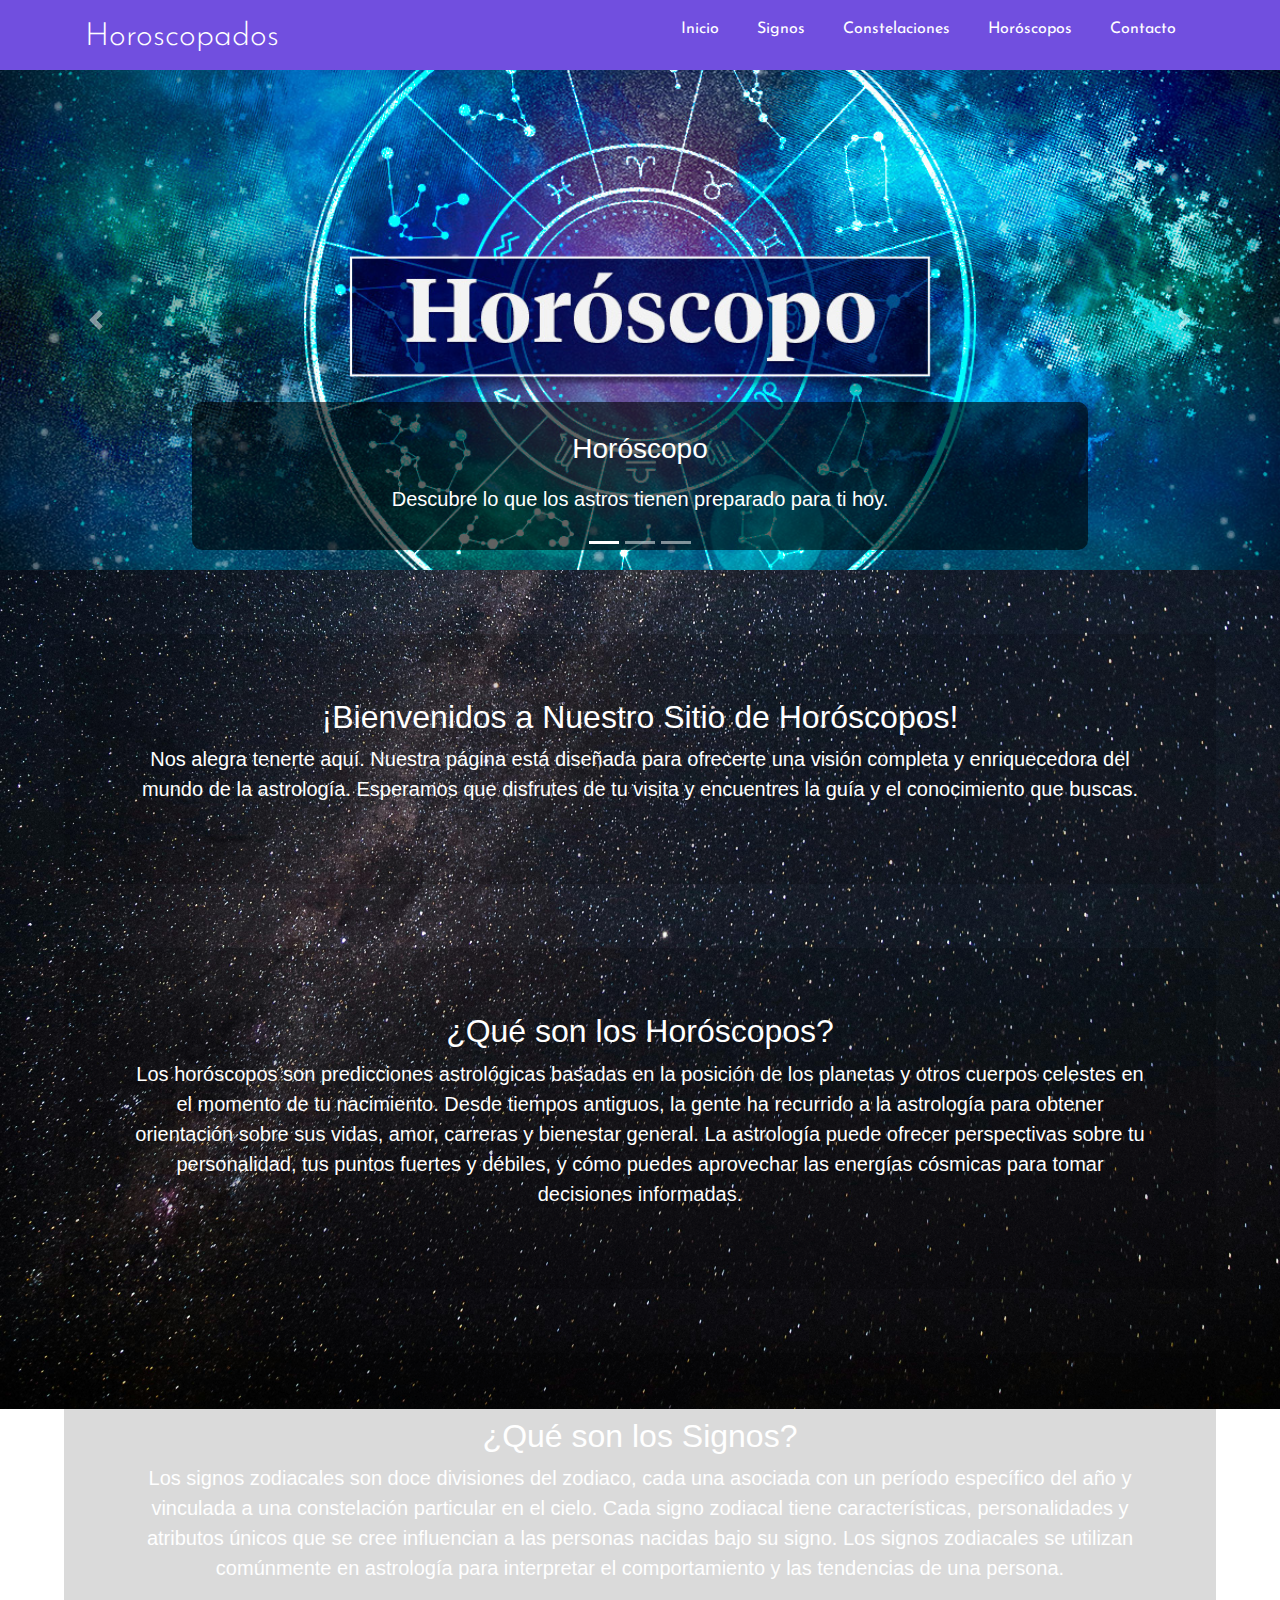
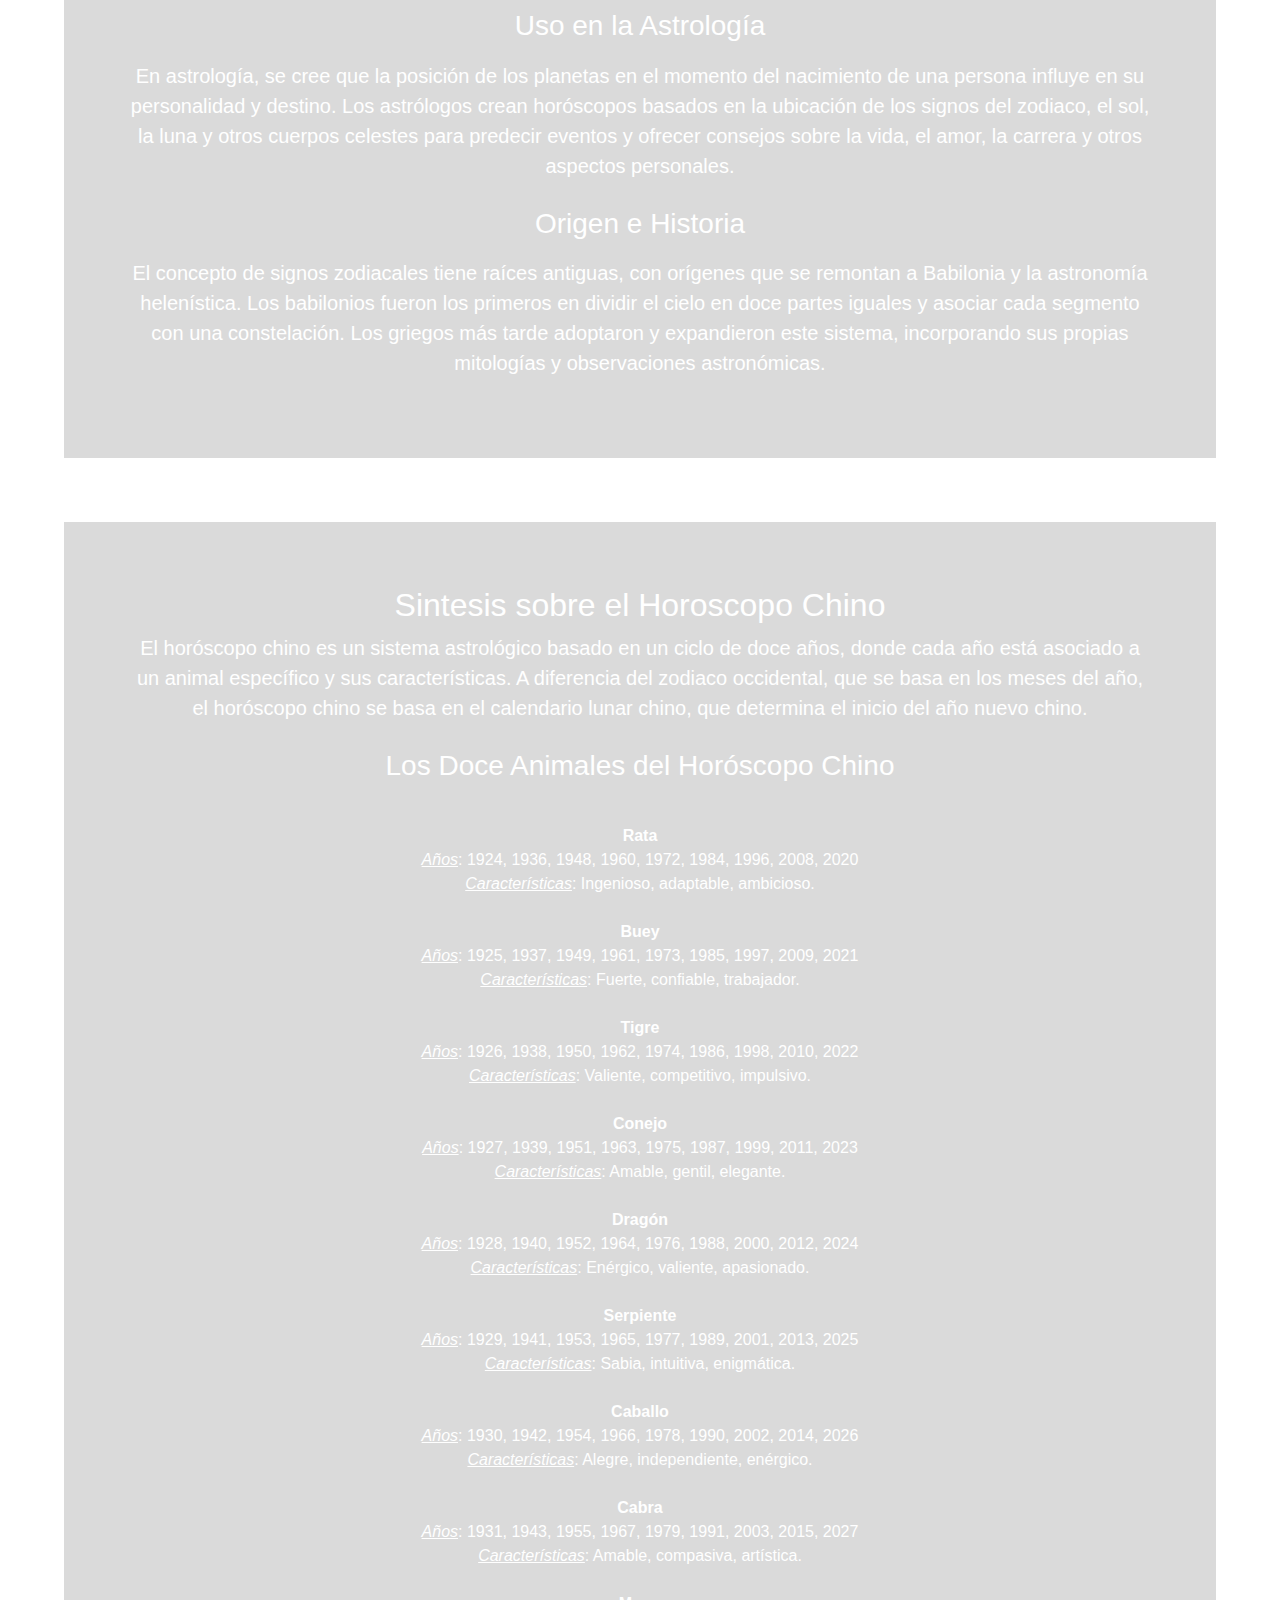
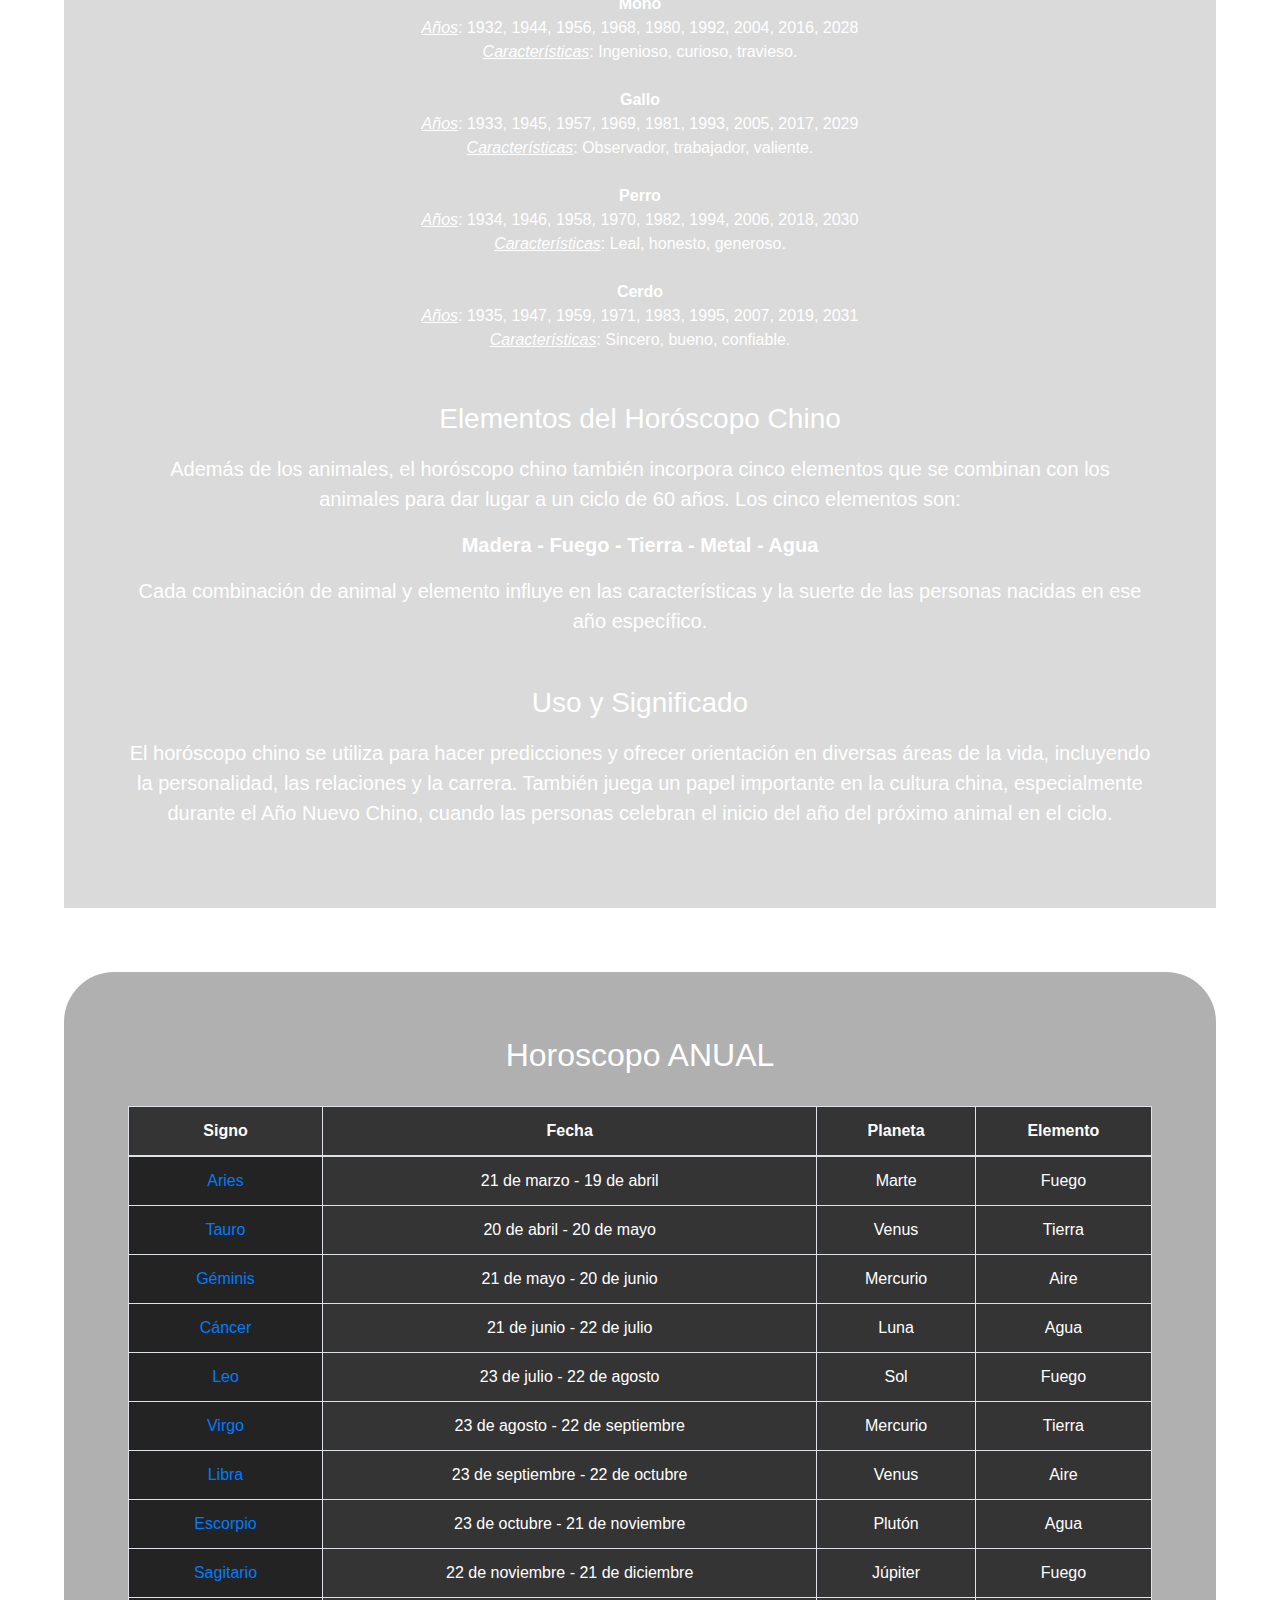
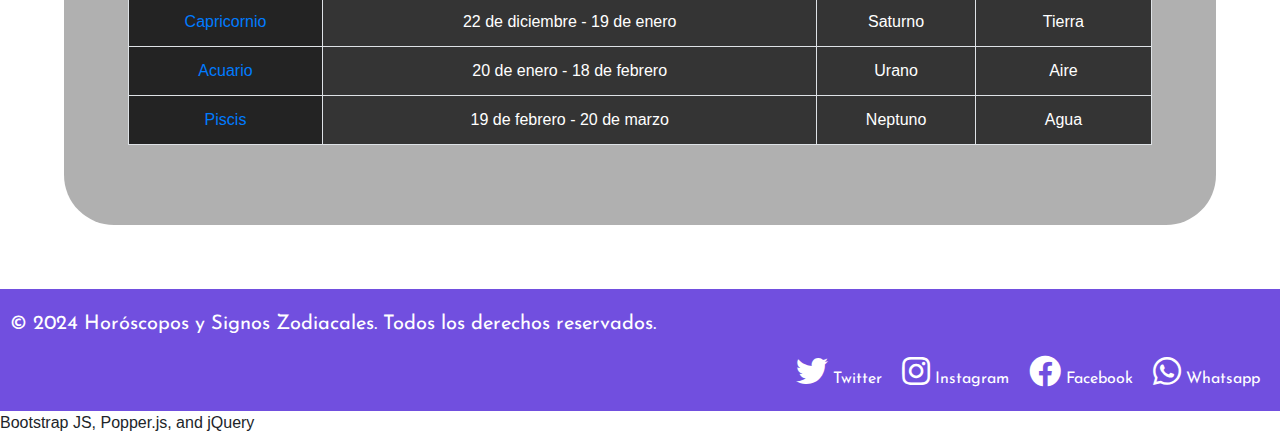
==== index.html @ 8a227019 "Commit" ====
<!DOCTYPE html>
<html lang="en">
<head>
  <meta charset="UTF-8">
  <meta name="viewport" content="width=device-width, initial-scale=1.0">
  <meta http-equiv="X-UA-Compatible" content="ie=edge">
  <title>Horoscopados | Inicio</title>
  <link rel="icon" type="image/x-icon" href="Imagenes/astrologia.png">
  <link rel="stylesheet" href="./Styles/estilos.css">
  <link rel="preconnect" href="https://fonts.googleapis.com">
  <link rel="preconnect" href="https://fonts.gstatic.com" crossorigin>
  <link href="https://fonts.googleapis.com/css2?family=Josefin+Sans:ital,wght@0,100..700;1,100..700&display=swap" rel="stylesheet">
  <link rel="stylesheet" href="https://cdnjs.cloudflare.com/ajax/libs/font-awesome/5.15.4/css/all.min.css" integrity="sha512-1ycn6IcaQQ40/MKBW2W4Rhis/DbILU74C1vSrLJxCq57o941Ym01SwNsOMqvEBFlcgUa6xLiPY/NS5R+E6ztJQ=="
  crossorigin="anonymous" referrerpolicy="no-referrer">
  <link rel="stylesheet" href="https://maxcdn.bootstrapcdn.com/bootstrap/4.5.2/css/bootstrap.min.css">
</head>
<body>
<div class="navbar">
        <div class="container flex">
          <h1>Horoscopados</h1>
            <nav>
              <ul>
                <li class="nav"><a href="index.html">Inicio</a></li>
                <li class="nav"><a href="signos.html">Signos</a></li>
                <li class="nav"><a href="constelaciones.html">Constelaciones</a></li>
                <li class="nav"><a href="hanual.html">Horóscopos</a></li>
                <li class="nav"><a href="contacto_index.html" target="_blank">Contacto</a></li>
              </ul>
            </nav>
        </div>
    </div>

    <div id="horoscopoCarousel" class="carousel slide" data-ride="carousel">
      <ul class="carousel-indicators">
          <li data-target="#horoscopoCarousel" data-slide-to="0" class="active"></li>
          <li data-target="#horoscopoCarousel" data-slide-to="1"></li>
          <li data-target="#horoscopoCarousel" data-slide-to="2"></li>
      </ul>
      <div class="carousel-inner">
          <div class="carousel-item active">
            <a href="#mihoroscopo">
              <img src="Imagenes/horoscopo1.jpg" alt="Horóscopo Diario" class="d-block w-100">
                <div class="carousel-caption">
                  <h3>Horóscopo</h3>
                  <p>Descubre lo que los astros tienen preparado para ti hoy.</p>
                </div>
            </a>
          </div>
          <div class="carousel-item">
            <a href="signos.html">
              <img src="Imagenes/horoscopo2.jpg" alt="Signos del Zodiaco" class="d-block w-100">
                <div class="carousel-caption">
                  <h3>Signos del Zodiaco</h3>
                  <p>Conoce las características de cada signo zodiacal.</p>
                </div>
            </a>
          </div>

          <div class="carousel-item">
            <a href="constelaciones.html">
              <img src="Imagenes/horoscopo3.jpg" alt="Constelaciones" class="d-block w-100">
                <div class="carousel-caption">
                  <h3>Constelaciones</h3>
                  <p>Conoce aun mas sobre las Constelaciones!</p>
                </div>
            </a>
          </div>
      </div>

      <a class="carousel-control-prev" href="#horoscopoCarousel" data-slide="prev">
          <span class="carousel-control-prev-icon"></span>
          <span class="sr-only">Previous</span>
      </a>
      <a class="carousel-control-next" href="#horoscopoCarousel" data-slide="next">
          <span class="carousel-control-next-icon"></span>
          <span class="sr-only">Next</span>
      </a>
    </div>

  <div class="intro">
      <h2>¡Bienvenidos a Nuestro Sitio de Horóscopos!</h2>
      <p>Nos alegra tenerte aquí. Nuestra página está diseñada para ofrecerte una visión completa y enriquecedora del mundo de la astrología. Esperamos que disfrutes de tu visita y encuentres la guía y el conocimiento que buscas.</p>
  </div>

  <div class="intro">
    <h2>¿Qué son los Horóscopos?</h2>
    <p>Los horóscopos son predicciones astrológicas basadas en la posición de los planetas y otros cuerpos celestes en el momento de tu nacimiento. Desde tiempos antiguos, la gente ha recurrido a la astrología para obtener orientación sobre sus vidas, amor, carreras y bienestar general. La astrología puede ofrecer perspectivas sobre tu personalidad, tus puntos fuertes y débiles, y cómo puedes aprovechar las energías cósmicas para tomar decisiones informadas.</p>
  </div>

  <div class="intro">
    <h2>¿Qué son los Signos?</h2>
    <p>Los signos zodiacales son doce divisiones del zodiaco, cada una asociada con un período específico del año y vinculada a una constelación particular en el cielo. Cada signo zodiacal tiene características, personalidades y atributos únicos que se cree influencian a las personas nacidas bajo su signo. Los signos zodiacales se utilizan comúnmente en astrología para interpretar el comportamiento y las tendencias de una persona.</p>
    <h3>Uso en la Astrología</h3>
    <p>En astrología, se cree que la posición de los planetas en el momento del nacimiento de una persona influye en su personalidad y destino. Los astrólogos crean horóscopos basados en la ubicación de los signos del zodiaco, el sol, la luna y otros cuerpos celestes para predecir eventos y ofrecer consejos sobre la vida, el amor, la carrera y otros aspectos personales.</p>
    <h3>Origen e Historia</h3>
    <p>El concepto de signos zodiacales tiene raíces antiguas, con orígenes que se remontan a Babilonia y la astronomía helenística. Los babilonios fueron los primeros en dividir el cielo en doce partes iguales y asociar cada segmento con una constelación. Los griegos más tarde adoptaron y expandieron este sistema, incorporando sus propias mitologías y observaciones astronómicas.</p>
  </div>

  <div class="intro">
    <h2>Sintesis sobre el Horoscopo Chino</h2>
    <p>El horóscopo chino es un sistema astrológico basado en un ciclo de doce años, donde cada año está asociado a un animal específico y sus características. A diferencia del zodiaco occidental, que se basa en los meses del año, el horóscopo chino se basa en el calendario lunar chino, que determina el inicio del año nuevo chino.</p>
    <h3>Los Doce Animales del Horóscopo Chino</h3>
    <ul class="animals-list">
      <li>
        <br><strong>Rata</strong><br>
        <em><u>Años</u></em>: 1924, 1936, 1948, 1960, 1972, 1984, 1996, 2008, 2020<br>
        <em><u>Características</u></em>: Ingenioso, adaptable, ambicioso.
      </li>
      <li>
        <br><strong>Buey</strong><br>
        <em><u>Años</u></em>: 1925, 1937, 1949, 1961, 1973, 1985, 1997, 2009, 2021<br>
        <em><u>Características</u></em>: Fuerte, confiable, trabajador.
      </li>
      <li>
        <br><strong>Tigre</strong><br>
        <em><u>Años</u></em>: 1926, 1938, 1950, 1962, 1974, 1986, 1998, 2010, 2022<br>
        <em><u>Características</u></em>: Valiente, competitivo, impulsivo.
      </li>
      <li>
        <br><strong>Conejo</strong><br>
        <em><u>Años</u></em>: 1927, 1939, 1951, 1963, 1975, 1987, 1999, 2011, 2023<br>
        <em><u>Características</u></em>: Amable, gentil, elegante.
      </li>
      <li>
        <br><strong>Dragón</strong><br>
        <em><u>Años</u></em>: 1928, 1940, 1952, 1964, 1976, 1988, 2000, 2012, 2024<br>
        <em><u>Características</u></em>: Enérgico, valiente, apasionado.
      </li>
      <li>
        <br><strong>Serpiente</strong><br>
        <em><u>Años</u></em>: 1929, 1941, 1953, 1965, 1977, 1989, 2001, 2013, 2025<br>
        <em><u>Características</u></em>: Sabia, intuitiva, enigmática.
      </li>
      <li>
        <br><strong>Caballo</strong><br>
        <em><u>Años</u></em>: 1930, 1942, 1954, 1966, 1978, 1990, 2002, 2014, 2026<br>
        <em><u>Características</u></em>: Alegre, independiente, enérgico.
      </li>
      <li>
        <br><strong>Cabra</strong><br>
        <em><u>Años</u></em>: 1931, 1943, 1955, 1967, 1979, 1991, 2003, 2015, 2027<br>
        <em><u>Características</u></em>: Amable, compasiva, artística.
      </li>
      <li>
        <br><strong>Mono</strong><br>
        <em><u>Años</u></em>: 1932, 1944, 1956, 1968, 1980, 1992, 2004, 2016, 2028<br>
        <em><u>Características</u></em>: Ingenioso, curioso, travieso.
      </li>
      <li>
        <br><strong>Gallo</strong><br>
        <em><u>Años</u></em>: 1933, 1945, 1957, 1969, 1981, 1993, 2005, 2017, 2029<br>
        <em><u>Características</u></em>: Observador, trabajador, valiente.
      </li>
      <li>
        <br><strong>Perro</strong><br>
        <em><u>Años</u></em>: 1934, 1946, 1958, 1970, 1982, 1994, 2006, 2018, 2030<br>
        <em><u>Características</u></em>: Leal, honesto, generoso.
      </li>
      <li>
        <br><strong>Cerdo</strong><br>
        <em><u>Años</u></em>: 1935, 1947, 1959, 1971, 1983, 1995, 2007, 2019, 2031<br>
        <em><u>Características</u></em>: Sincero, bueno, confiable.
      </li>
    </ul><br>

    <h3>Elementos del Horóscopo Chino</h3>
    <p>Además de los animales, el horóscopo chino también incorpora cinco elementos que se combinan con los animales para dar lugar a un ciclo de 60 años. Los cinco elementos son:</p>
    <p><strong>Madera - Fuego - Tierra - Metal - Agua</strong></p>
    <p>Cada combinación de animal y elemento influye en las características y la suerte de las personas nacidas en ese año específico.</p><br>
    <h3>Uso y Significado</h3>
    <p>El horóscopo chino se utiliza para hacer predicciones y ofrecer orientación en diversas áreas de la vida, incluyendo la personalidad, las relaciones y la carrera. También juega un papel importante en la cultura china, especialmente durante el Año Nuevo Chino, cuando las personas celebran el inicio del año del próximo animal en el ciclo.</p>
  </div>

  <div class="mihoroscopo">
      <h2>Horoscopo ANUAL</h2><br>
      <table class="table table-bordered table-hover">
        <thead>
          <tr>
            <th scope="col">Signo</th>
            <th scope="col">Fecha</th>
            <th scope="col">Planeta</th>
            <th scope="col">Elemento</th>
          </tr>
        </thead>
        <tbody>
          <tr>
            <td class="signos"><a href="anual.html#ARIES">Aries</a></td>
            <td>21 de marzo - 19 de abril</td>
            <td>Marte</td>
            <td>Fuego</td>
          </tr>
          <tr>
            <td class="signos"><a href="anual.html#TAURO">Tauro</a></td>
            <td>20 de abril - 20 de mayo</td>
            <td>Venus</td>
            <td>Tierra</td>
          </tr>
          <tr>
            <td class="signos"><a href="anual.html#GEMINIS">Géminis</a></td>
            <td>21 de mayo - 20 de junio</td>
            <td>Mercurio</td>
            <td>Aire</td>
          </tr>
          <tr>
            <td class="signos"><a href="anual.html#CANCER">Cáncer</a></td>
            <td>21 de junio - 22 de julio</td>
            <td>Luna</td>
            <td>Agua</td>
          </tr>
          <tr>
            <td class="signos"><a href="anual.html#LEO">Leo</a></td>
            <td>23 de julio - 22 de agosto</td>
            <td>Sol</td>
            <td>Fuego</td>
          </tr>
          <tr>
            <td class="signos"><a href="anual.html#VIRGO">Virgo</a></td>
            <td>23 de agosto - 22 de septiembre</td>
            <td>Mercurio</td>
            <td>Tierra</td>
          </tr>
          <tr>
            <td class="signos"><a href="anual.html#LIBRA">Libra</a></td>
            <td>23 de septiembre - 22 de octubre</td>
            <td>Venus</td>
            <td>Aire</td>
          </tr>
          <tr>
            <td class="signos"><a href="anual.html#ESCORPIO">Escorpio</a></td>
            <td>23 de octubre - 21 de noviembre</td>
            <td>Plutón</td>
            <td>Agua</td>
          </tr>
          <tr>
            <td class="signos"><a href="anual.html#SAGITARIO">Sagitario</a></td>
            <td>22 de noviembre - 21 de diciembre</td>
            <td>Júpiter</td>
            <td>Fuego</td>
          </tr>
          <tr>
            <td class="signos"><a href="anual.html#CAPRICORNIO">Capricornio</a></td>
            <td>22 de diciembre - 19 de enero</td>
            <td>Saturno</td>
            <td>Tierra</td>
          </tr>
          <tr>
            <td class="signos"><a href="anual.html#ACUARIO">Acuario</a></td>
            <td>20 de enero - 18 de febrero</td>
            <td>Urano</td>
            <td>Aire</td>
          </tr>
          <tr>
            <td class="signos"><a href="anual.html#PISCIS">Piscis</a></td>
            <td>19 de febrero - 20 de marzo</td>
            <td>Neptuno</td>
            <td>Agua</td>
          </tr>
        </tbody>
      </table>
  </div>

    <footer>
      <p>&copy; 2024 Horóscopos y Signos Zodiacales. Todos los derechos reservados.</p>
      <div class="profiles">
        <a href="https://x.com/" target="_blank"><i class="fab fa-twitter fa-2x"></i> Twitter</a>
        <a href="https://www.instagram.com/" target="_blank"><i class="fab fa-instagram fa-2x"></i> Instagram </a>
        <a href="https://www.facebook.com/" target="_blank"><i class="fab fa-facebook fa-2x"></i> Facebook </a>
        <a href="https://web.whatsapp.com/" target="_blank"><i class="fab fa-whatsapp fa-2x"></i> Whatsapp</a>
      </div>
    </footer>

     Bootstrap JS, Popper.js, and jQuery
    <script src="https://ajax.googleapis.com/ajax/libs/jquery/3.5.1/jquery.min.js"></script>
    <script src="https://cdnjs.cloudflare.com/ajax/libs/popper.js/1.16.0/umd/popper.min.js"></script>
    <script src="https://maxcdn.bootstrapcdn.com/bootstrap/4.5.2/js/bootstrap.min.js"></script>

  </body>
  </html>
---- Styles/estilos.css ----
/* Sobreescribe el estilo por defecto y establece el padding y el margen a cero */

 * {
    box-sizing: border-box;
    padding: 0;
    margin: 0;
    color: white;
  }
  
  .josefin-sans-uniquifier { 
    font-family: "Josefin Sans", sans-serif;
    font-optical-sizing: auto;
    font-weight: 100px;
    font-style: normal;
   }

  body {
    background-image: url('../Imagenes/Constelacion-fondo.jpg');
    background-size: cover;   /* Cubre todo el fondo */
    background-position: center;
    background-repeat: no-repeat;   /* Evita que la imagen se repita */
    background-attachment: fixed;   /* Fija la imagen de fondo */
    margin: 0;
    padding: 0;
    height: 100vh;    /* Asegura que el body ocupa toda la altura de la ventana */
  }

  .intro {
    background-color: hsla(0, 0%, 0%, 0.147);
    padding: 5%;
    margin: 5%;
  } 

  .anual {
    background-color: hsla(0, 0%, 0%, 0.308);
    border-radius: 45%;
    padding: 5%;
    margin: 5%;
  }
  
  .josefin-sans-uniquifier h1 {
    text-align: center;
    margin-top: 45px;
    margin-bottom: 0px;
  }
  
  .anual h2 {
    background-color: whitesmoke;
    border-radius: 60%;
    color: black;
    padding: 3px;
    margin: 0;
    font-weight: bold;
  }
  
  .mihoroscopo {
    background-color: hsla(0, 0%, 0%, 0.308);
    border-radius: 50px;
    padding: 5%;
    margin: 5%;
  }
  
  .signos {
    background-color: hsla(0, 0%, 0%, 0.311);
    padding: 5px;
    margin: 5px;
  }
  
  /* Hacer todo el texto de los links negro y sin decoración*/
  a {
    color: black;
    text-decoration: none;
  }
  
  
  h1 {
    font-size: 30px;
    font-weight: 600;
    margin: 10px 0;
    line-height: 1.2;
  }
  
  
  h2 {
    font-size: 25px;
    font-weight: 300;
    margin: 10px 0;
    line-height: 1.2;
    text-align: center;
  }

  h3 {
    text-align: center;
    padding: 10px;
  }
  
  p {
    font-size: 20px;
    margin: 10px 0;
    display: block;
    text-align:center;
  }
  
  /* Todas las imágenes deben ser del mismo tamaño que su contenedor*/
  img {
    width: 50%;
  }
  
  /* Remover el estilo a los elementos de una lista */
  li {
    list-style-type: none;
  }
  
  
 /* p {
    font-size: 20px;
    margin: 10px 0;
  } */

  .navbar h1 {
    color: white;
  }

  /*.linea1 {
    text-align: center;
    text-decoration: underline;
    padding-top: 80px;
  }
/* Centra el elemento y establece un ancho máximo y se asegura que los elementos puedan fluir através*/

.container {
    margin: 0 auto;
    max-width: border-box;
    overflow: visible;
  }

  /* Aplica el color de fondo, altura y "padding"*/

  .navbar {
    background-color: rgb(113, 79, 223);
    height: 70px;
    padding: 0 30px;
    font-family: "Josefin Sans", sans-serif;
  }

  /* Establece el tamaño de la fuente (font size), reduce el peso de las fuente (font-weight), agrega margen y alto de línea (line height) */

  .navbar h1 {
    font-size: 32px;
    font-weight: 300;
    margin: 10px 0;
    line-height: 1.2;
  } 

  .navbar .flex {
    display: flex;
    justify-content: space-around;
    align-items: center;
    height: 100%;
  }

  .navbar ul {
    display: flex;
  }
  
  /* Cambia el color de ambos enlaces a blanco, agrega padding entre si y margen también */
  
  .navbar a {
    color: white;
    padding: 9px;
    margin: 0 10px;
  }

  .navbar a:hover {
    color: #c498ee;
    border-bottom: 3px solid #9961cd;
  }

  .nav a {
    text-decoration: none;
  }

  /* Personalización del carrusel */
  .carousel-caption {
    background-color: rgba(0, 0, 0, 0.616); /*Fondo semitransparente*/
    padding: 20px;
    border-radius: 10px;  /*Redondear las esquinas de los bordes*/
  }

  .carousel-item img {
    height: 500px;
    object-fit: cover;  /*Cubre el area del contenedor*/
  }
/* se agrega un padding alrededor del footer */

footer {
    background-color: rgb(113, 79, 223);
    padding: 20px 10px;
    font-family: "Josefin Sans", sans-serif;
  }
  
  /* cambia los links a blanco y le hace un margen */
  
  footer a {
    color: white;
    margin: 0 10px;
  }

  footer a:hover {
    color: #9867C5;
    border-bottom: 2px solid #9867C5;
  }
  
  footer p {
    color: white;
    text-align: left;
  }

  .profiles {
    display: flex;
    justify-content: flex-end;
  }

  .grid {
    display: grid;
    grid-template-columns: 700px 700px;
    grid-gap: 50px;
    padding: auto;
    justify-content: center;
    margin: 60px;
  }

  .grid img {
    width: 700px;
  }
  /* Tablets y pantallas más pequeñas */

  .table {
    background-color: rgba(0, 0, 0, 0.7);
    color: white;
    text-align: center;
    margin: auto;
    width: 80%;
  }
  
  .table th,
  .table td {
    padding: 15px;
    border: 1px solid #ddd;
  }
  
  .table-hover tbody tr:hover {
    background-color: rgba(255, 255, 255, 0.1);
  }
  
  .table-bordered th,
  .table-bordered td {
    border: 1px solid #ddd;
  }
  
  .animals-list {
    padding: 0;
    text-align: center;
  }

@media only screen and (max-width: 768px) {
    .grid,
    .grid-3 {
      grid-template-columns: 1fr;
    }

    .grid img {
      width: 500px;
    }
  }

  /* Dispositivos móviles */
@media only screen and (max-width: 500px) {
    .navbar {
      height: 100px;
    }
    /* Cambia la alineación. El logo del título se queda en la parte superior, los enlaces de navegación ahora se muestran debajo*/

    .navbar .flex {
     flex-direction: column;
  }


/* Cuando pasamos encima el mouse, retienen el texto blanco y cambia el borde a negro */

    .navbar a:hover {
    color: white;
    border-bottom: 2px solid black;
  }

/* Establecer el color púrpura para el fondo de los enlaces de navegación, redondear las esquinas de los bordes y darle algo de espaciado*/

    .navbar ul {
      background: #9867C5;
      border-radius: 5px;
      padding: 10px 0;
    }

    .grid img {
      width: 395px;
  }
}
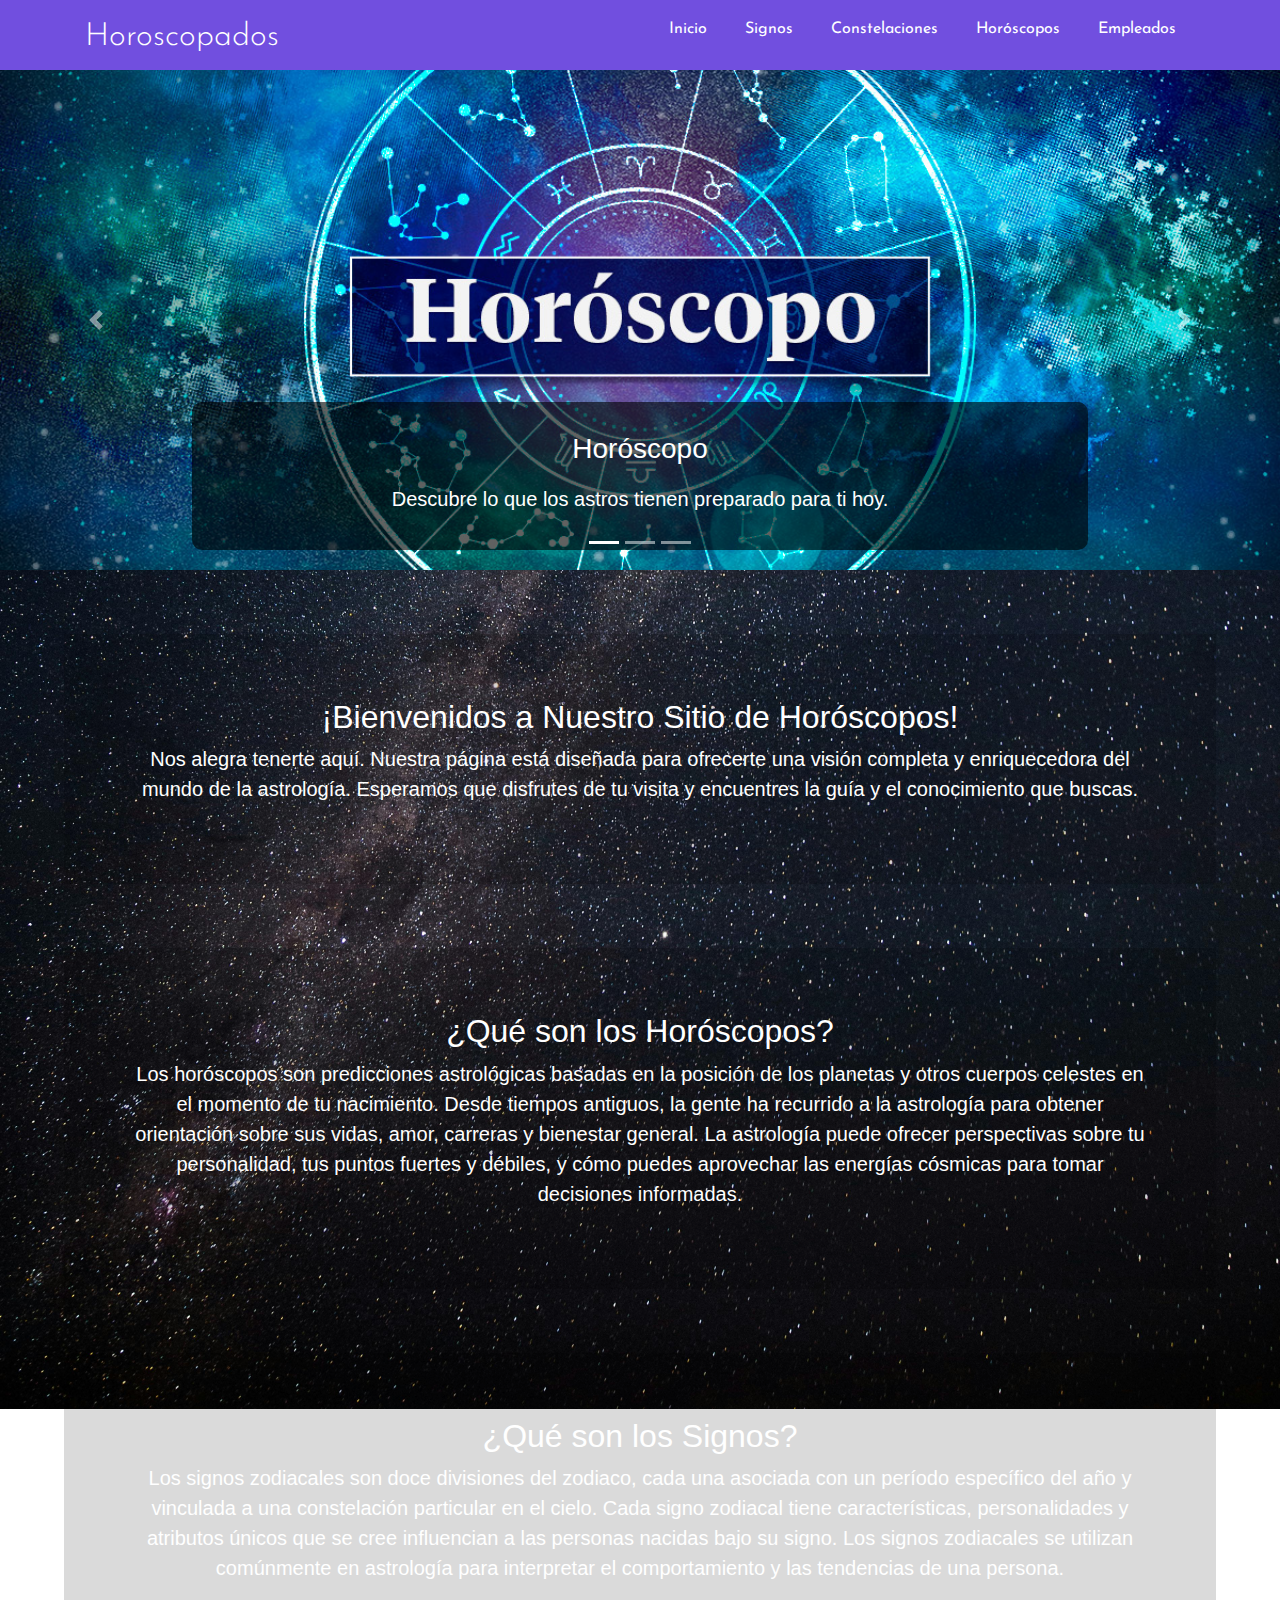
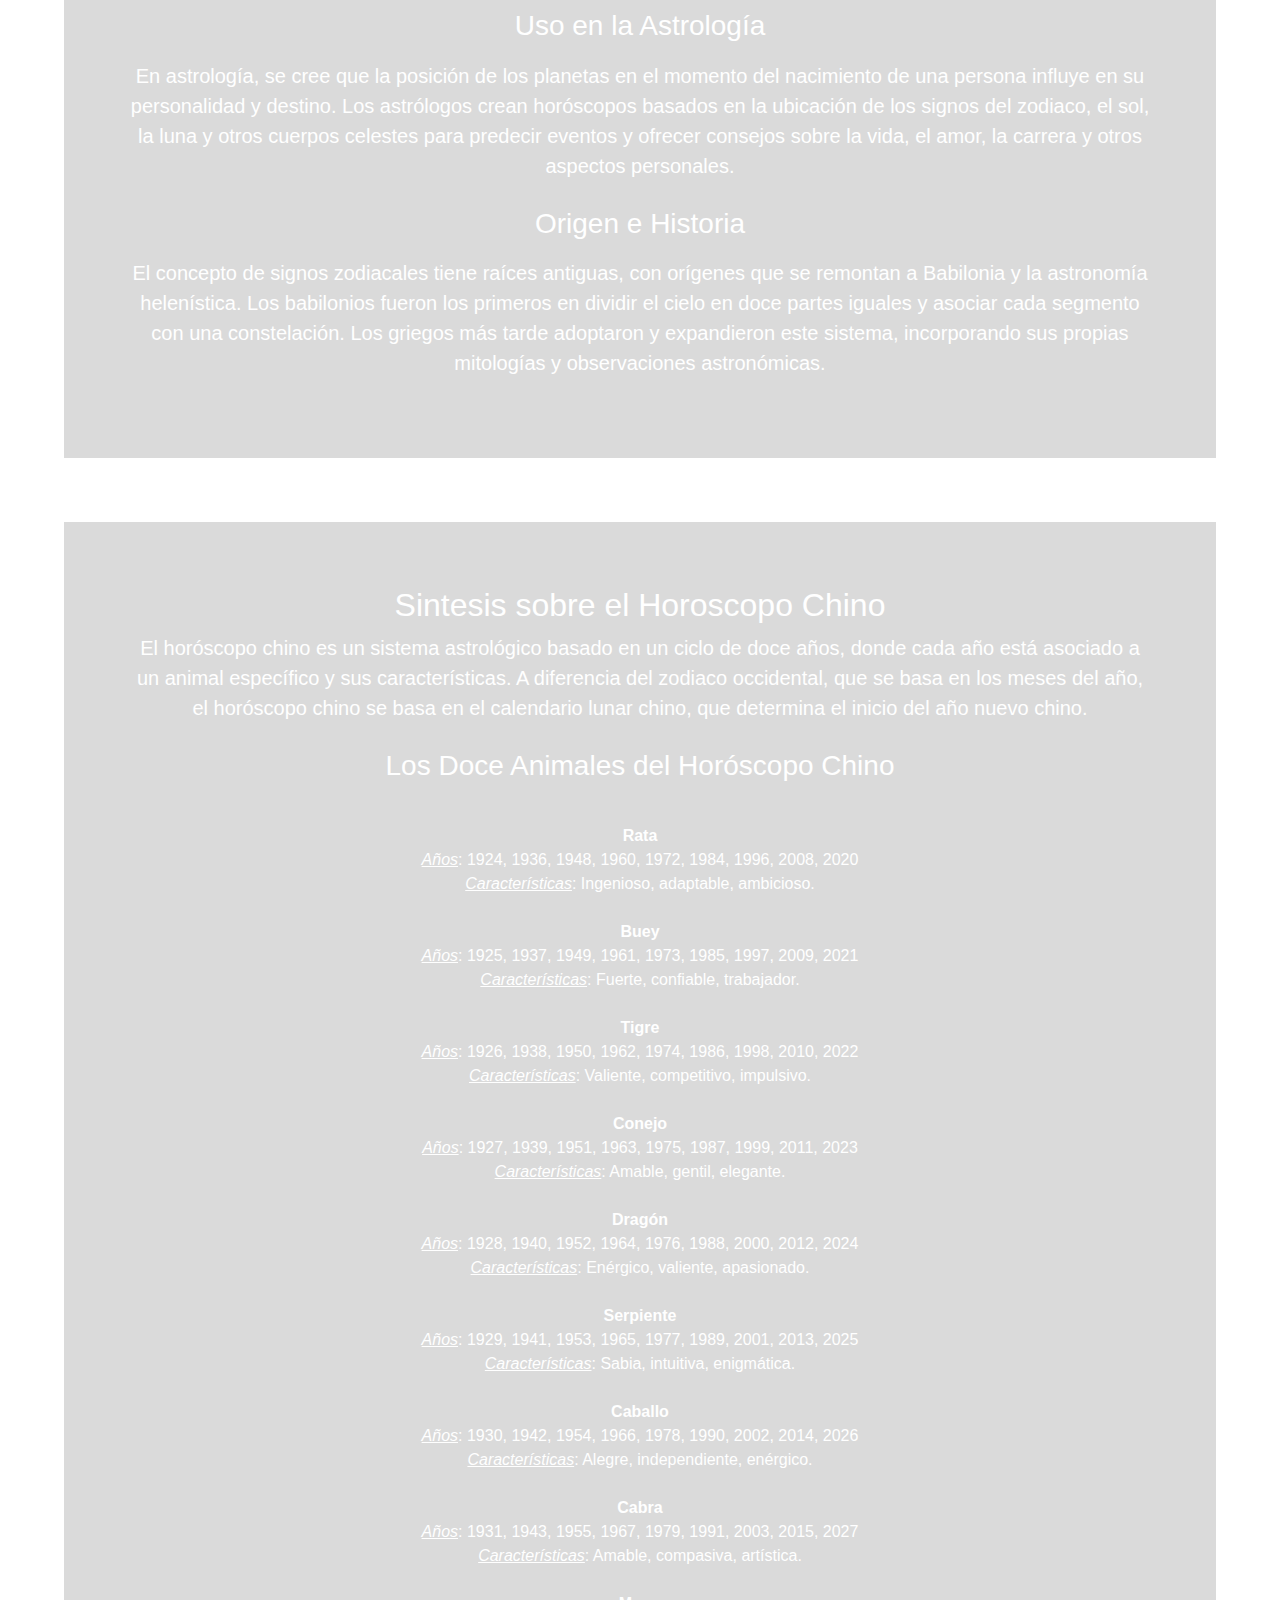
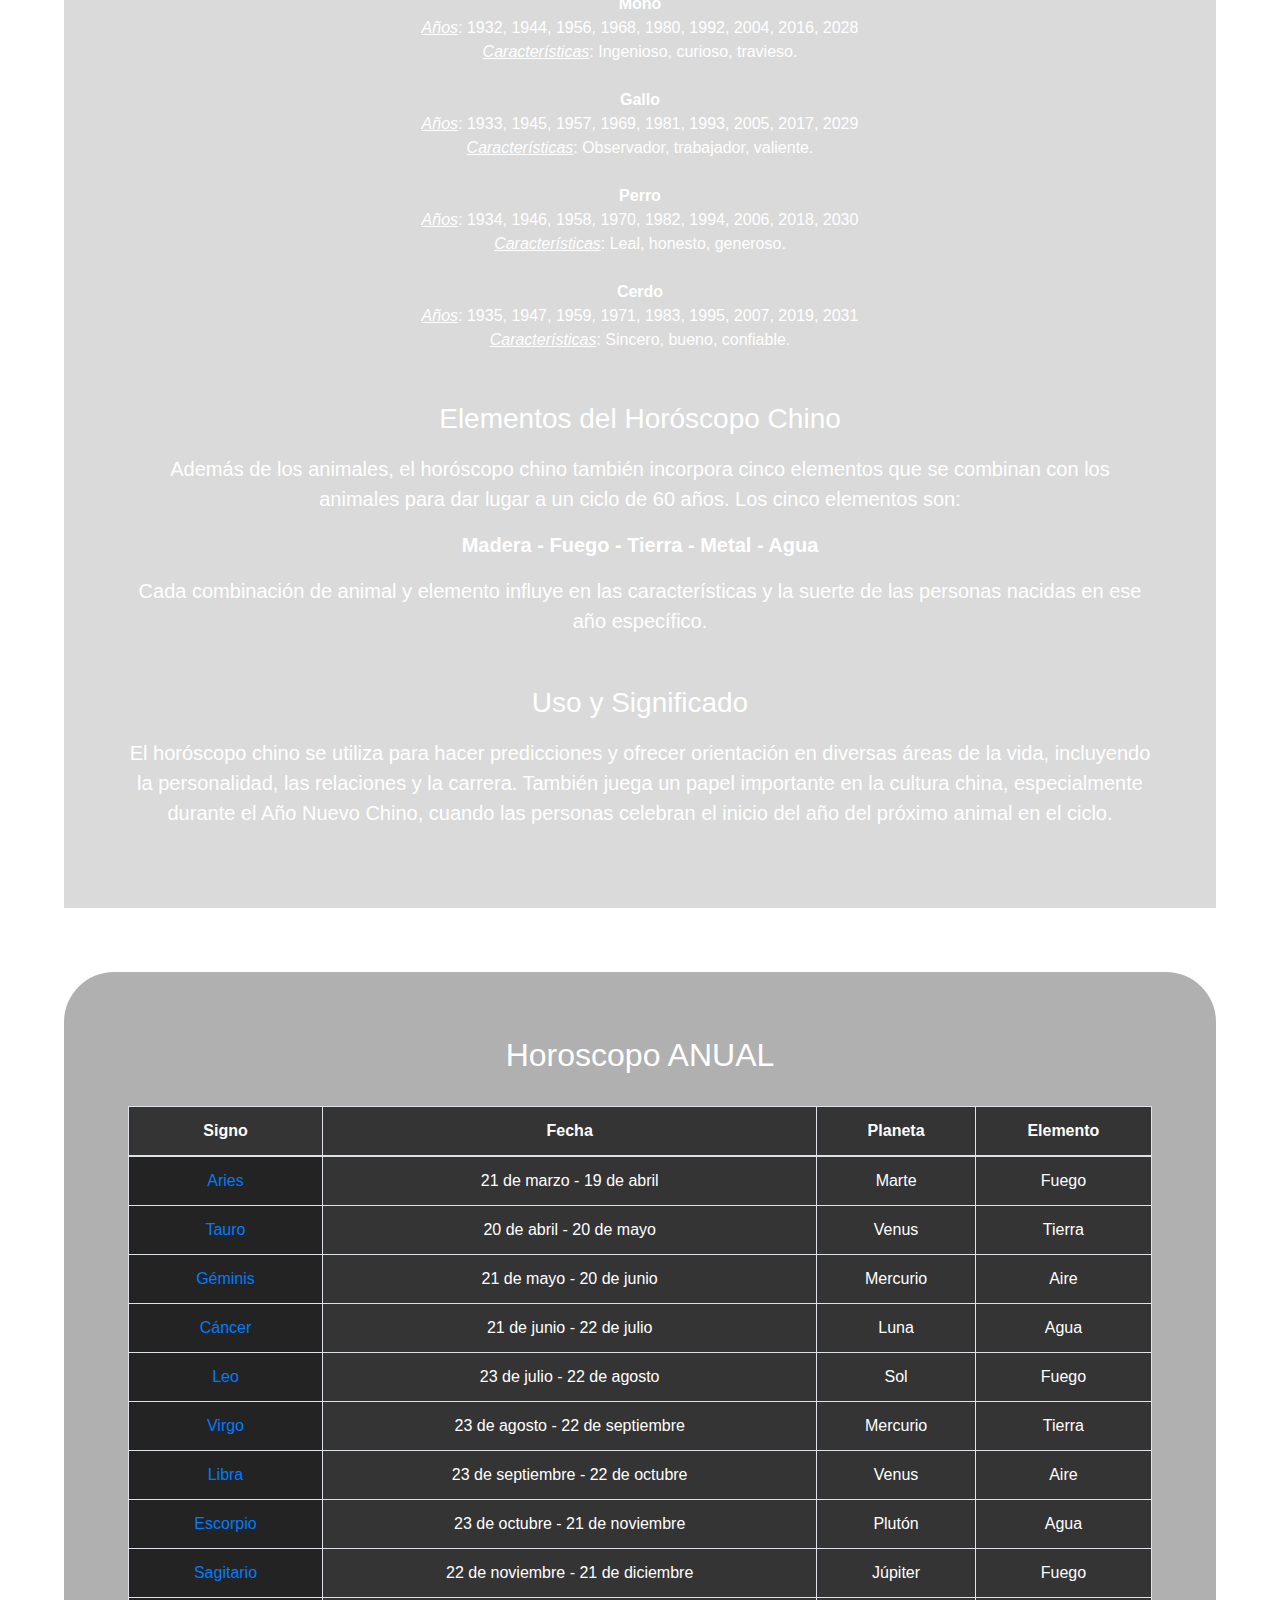
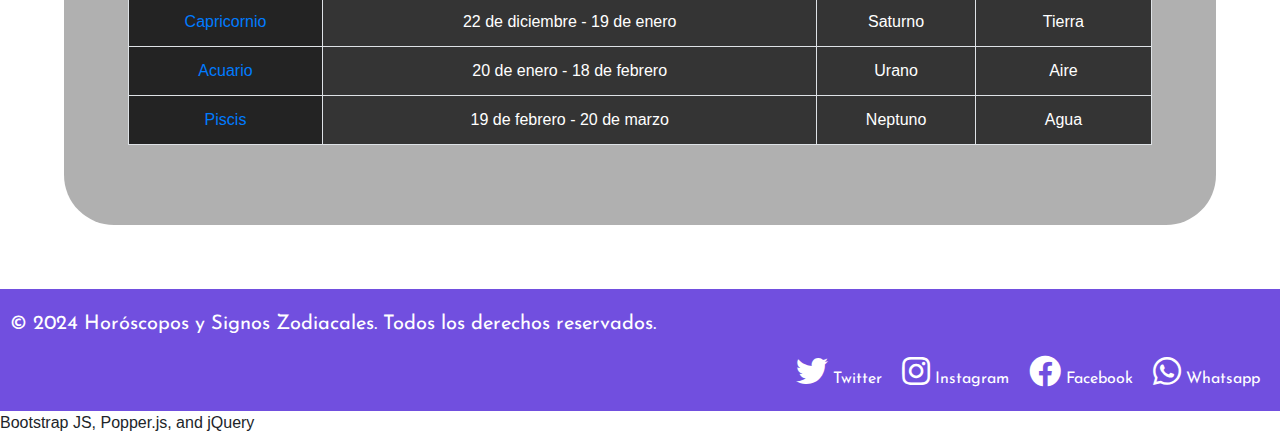
==== commit 2861f081: "Commit ulti" ====
--- a/index.html
+++ b/index.html
@@ -24,7 +24,7 @@
                 <li class="nav"><a href="signos.html">Signos</a></li>
                 <li class="nav"><a href="constelaciones.html">Constelaciones</a></li>
                 <li class="nav"><a href="hanual.html">Horóscopos</a></li>
-                <li class="nav"><a href="contacto_index.html" target="_blank">Contacto</a></li>
+                <li class="nav"><a href="contacto_index.html" target="_blank">Empleados</a></li>
               </ul>
             </nav>
         </div>
